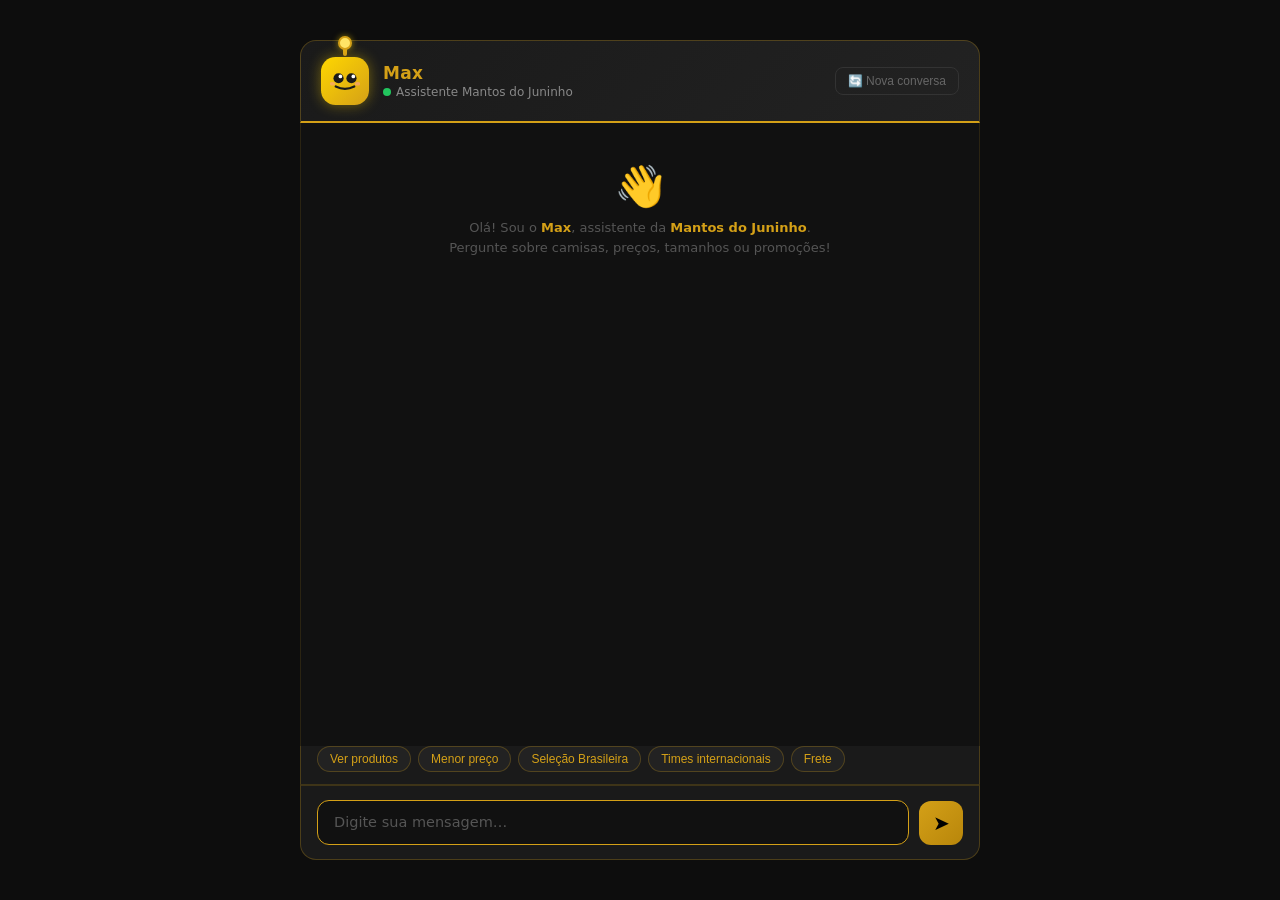
==== lojinha-assistente-AI/templates/index.html @ 774638bf "Adicionar assistente Max com interface de robozinho amarelo - Adiciona lojinha-assistente-AI: app Fl" ====
<!DOCTYPE html>
<html lang="pt-BR">
<head>
  <meta charset="UTF-8" />
  <meta name="viewport" content="width=device-width, initial-scale=1.0" />
  <title>Max — Assistente Mantos do Juninho</title>
  <style>
    * { margin: 0; padding: 0; box-sizing: border-box; }

    body {
      font-family: 'Segoe UI', system-ui, sans-serif;
      background: #0d0d0d;
      min-height: 100vh;
      display: flex;
      flex-direction: column;
      align-items: center;
      justify-content: center;
      padding: 16px;
    }

    /* ── Header ── */
    .chat-wrapper {
      width: 100%;
      max-width: 680px;
      display: flex;
      flex-direction: column;
      height: 92vh;
      max-height: 820px;
    }

    .chat-header {
      background: linear-gradient(135deg, #1a1a1a 0%, #222 100%);
      border: 1px solid #D4A01744;
      border-bottom: 2px solid #D4A017;
      border-radius: 16px 16px 0 0;
      padding: 16px 20px;
      display: flex;
      align-items: center;
      gap: 14px;
    }

    .avatar {
      width: 48px;
      height: 48px;
      border-radius: 30%;
      background: linear-gradient(135deg, #FFD700, #D4A017);
      display: flex;
      align-items: center;
      justify-content: center;
      flex-shrink: 0;
      box-shadow: 0 0 14px #FFD70066;
      position: relative;
      overflow: visible;
    }

    .avatar::before {
      content: '';
      position: absolute;
      top: -13px;
      left: 50%;
      transform: translateX(-50%);
      width: 4px;
      height: 12px;
      background: #D4A017;
      border-radius: 2px;
    }

    .avatar::after {
      content: '';
      position: absolute;
      top: -21px;
      left: 50%;
      transform: translateX(-50%);
      width: 10px;
      height: 10px;
      background: #FFE566;
      border-radius: 50%;
      border: 2px solid #D4A017;
      box-shadow: 0 0 6px #FFD70088;
    }

    .header-info h1 {
      font-size: 17px;
      font-weight: 700;
      color: #D4A017;
      letter-spacing: 0.3px;
    }

    .header-info p {
      font-size: 12px;
      color: #888;
      margin-top: 2px;
    }

    .status-dot {
      width: 8px;
      height: 8px;
      background: #22c55e;
      border-radius: 50%;
      display: inline-block;
      margin-right: 5px;
      animation: pulse 2s infinite;
    }

    @keyframes pulse {
      0%, 100% { opacity: 1; }
      50% { opacity: 0.4; }
    }

    .btn-reset {
      margin-left: auto;
      background: none;
      border: 1px solid #333;
      color: #666;
      font-size: 12px;
      padding: 6px 12px;
      border-radius: 8px;
      cursor: pointer;
      transition: all .2s;
      white-space: nowrap;
    }
    .btn-reset:hover { border-color: #D4A017; color: #D4A017; }

    /* ── Messages ── */
    .chat-messages {
      flex: 1;
      overflow-y: auto;
      padding: 20px 16px;
      background: #111;
      border-left: 1px solid #D4A01722;
      border-right: 1px solid #D4A01722;
      display: flex;
      flex-direction: column;
      gap: 12px;
      scroll-behavior: smooth;
    }

    .chat-messages::-webkit-scrollbar { width: 4px; }
    .chat-messages::-webkit-scrollbar-track { background: #111; }
    .chat-messages::-webkit-scrollbar-thumb { background: #D4A01744; border-radius: 4px; }

    .msg {
      display: flex;
      gap: 10px;
      animation: slideIn .2s ease;
    }
    @keyframes slideIn {
      from { opacity: 0; transform: translateY(8px); }
      to   { opacity: 1; transform: translateY(0); }
    }

    .msg.user { flex-direction: row-reverse; }

    .msg-avatar {
      width: 34px;
      height: 34px;
      border-radius: 50%;
      display: flex;
      align-items: center;
      justify-content: center;
      font-size: 15px;
      flex-shrink: 0;
      align-self: flex-end;
    }

    .msg.bot .msg-avatar {
      background: linear-gradient(135deg, #FFD700, #D4A017);
      border-radius: 30%;
      position: relative;
      overflow: visible;
      box-shadow: 0 0 8px #FFD70055;
    }

    .msg.bot .msg-avatar::before {
      content: '';
      position: absolute;
      top: -9px;
      left: 50%;
      transform: translateX(-50%);
      width: 3px;
      height: 8px;
      background: #D4A017;
      border-radius: 2px;
    }

    .msg.bot .msg-avatar::after {
      content: '';
      position: absolute;
      top: -15px;
      left: 50%;
      transform: translateX(-50%);
      width: 7px;
      height: 7px;
      background: #FFE566;
      border-radius: 50%;
      border: 1.5px solid #D4A017;
    }

    .msg.user .msg-avatar { background: #2a2a2a; border: 1px solid #333; }

    .msg-bubble {
      max-width: 72%;
      padding: 12px 16px;
      border-radius: 16px;
      font-size: 14.5px;
      line-height: 1.55;
      word-break: break-word;
      white-space: pre-wrap;
    }

    .msg.bot .msg-bubble {
      background: #1c1c1c;
      border: 1px solid #D4A01733;
      color: #e8e8e8;
      border-bottom-left-radius: 4px;
    }

    .msg.user .msg-bubble {
      background: linear-gradient(135deg, #D4A017, #c49010);
      color: #000;
      font-weight: 500;
      border-bottom-right-radius: 4px;
    }

    /* ── Typing indicator ── */
    .typing {
      display: flex;
      gap: 10px;
      align-items: flex-end;
    }

    .typing-avatar {
      width: 34px;
      height: 34px;
      border-radius: 30%;
      background: linear-gradient(135deg, #FFD700, #D4A017);
      display: flex;
      align-items: center;
      justify-content: center;
      flex-shrink: 0;
      position: relative;
      overflow: visible;
      box-shadow: 0 0 8px #FFD70055;
    }

    .typing-avatar::before {
      content: '';
      position: absolute;
      top: -9px;
      left: 50%;
      transform: translateX(-50%);
      width: 3px;
      height: 8px;
      background: #D4A017;
      border-radius: 2px;
    }

    .typing-avatar::after {
      content: '';
      position: absolute;
      top: -15px;
      left: 50%;
      transform: translateX(-50%);
      width: 7px;
      height: 7px;
      background: #FFE566;
      border-radius: 50%;
      border: 1.5px solid #D4A017;
    }

    .typing-bubble {
      background: #1c1c1c;
      border: 1px solid #D4A01733;
      border-radius: 16px;
      border-bottom-left-radius: 4px;
      padding: 14px 18px;
      display: flex;
      gap: 5px;
      align-items: center;
    }

    .dot {
      width: 7px;
      height: 7px;
      background: #D4A017;
      border-radius: 50%;
      animation: bounce 1.2s infinite;
    }
    .dot:nth-child(2) { animation-delay: .2s; }
    .dot:nth-child(3) { animation-delay: .4s; }

    @keyframes bounce {
      0%, 80%, 100% { transform: translateY(0); opacity: .4; }
      40%           { transform: translateY(-6px); opacity: 1; }
    }

    /* ── Input area ── */
    .chat-input-area {
      background: #1a1a1a;
      border: 1px solid #D4A01744;
      border-top: 2px solid #D4A01733;
      border-radius: 0 0 16px 16px;
      padding: 14px 16px;
      display: flex;
      gap: 10px;
      align-items: flex-end;
    }

    #input-msg {
      flex: 1;
      background: #111;
      border: 1px solid #333;
      border-radius: 12px;
      color: #e8e8e8;
      font-size: 14.5px;
      padding: 11px 16px;
      resize: none;
      outline: none;
      max-height: 120px;
      min-height: 44px;
      overflow-y: auto;
      line-height: 1.45;
      font-family: inherit;
      transition: border-color .2s;
    }
    #input-msg:focus { border-color: #D4A017; }
    #input-msg::placeholder { color: #555; }

    #btn-send {
      width: 44px;
      height: 44px;
      border-radius: 12px;
      border: none;
      background: linear-gradient(135deg, #D4A017, #b8860b);
      color: #000;
      font-size: 20px;
      cursor: pointer;
      display: flex;
      align-items: center;
      justify-content: center;
      flex-shrink: 0;
      transition: transform .15s, opacity .15s;
    }
    #btn-send:hover  { transform: scale(1.06); }
    #btn-send:active { transform: scale(.96); }
    #btn-send:disabled { opacity: .4; cursor: default; transform: none; }

    /* ── Sugestões rápidas ── */
    .quick-btns {
      display: flex;
      gap: 7px;
      flex-wrap: wrap;
      padding: 0 16px 12px;
      background: #1a1a1a;
      border-left: 1px solid #D4A01744;
      border-right: 1px solid #D4A01744;
    }

    .quick-btn {
      background: #222;
      border: 1px solid #D4A01744;
      border-radius: 20px;
      color: #D4A017;
      font-size: 12px;
      padding: 5px 12px;
      cursor: pointer;
      transition: all .2s;
      white-space: nowrap;
    }
    .quick-btn:hover { background: #D4A01722; border-color: #D4A017; }

    /* ── Boas-vindas ── */
    .welcome {
      text-align: center;
      padding: 20px 10px;
      color: #555;
    }
    .welcome .icon { font-size: 40px; margin-bottom: 8px; }
    .welcome p { font-size: 13px; line-height: 1.5; }
    .welcome strong { color: #D4A017; }
  </style>
</head>
<body>

<div class="chat-wrapper">

  <!-- Header -->
  <div class="chat-header">
    <div class="avatar"><svg xmlns="http://www.w3.org/2000/svg" viewBox="0 0 32 26" width="30" height="24"><circle cx="9" cy="10" r="5.5" fill="#1a1a1a"/><circle cx="23" cy="10" r="5.5" fill="#1a1a1a"/><circle cx="11" cy="8" r="2" fill="white"/><circle cx="25" cy="8" r="2" fill="white"/><path d="M6 19 Q16 24 26 19" stroke="#1a1a1a" stroke-width="2.5" fill="none" stroke-linecap="round"/><ellipse cx="2.5" cy="16" rx="3" ry="2" fill="#ff9999" opacity="0.55"/><ellipse cx="29.5" cy="16" rx="3" ry="2" fill="#ff9999" opacity="0.55"/></svg></div>
    <div class="header-info">
      <h1>Max</h1>
      <p><span class="status-dot"></span>Assistente Mantos do Juninho</p>
    </div>
    <button class="btn-reset" onclick="resetarChat()">🔄 Nova conversa</button>
  </div>

  <!-- Messages -->
  <div class="chat-messages" id="chat-messages">
    <div class="welcome">
      <div class="icon">👋</div>
      <p>Olá! Sou o <strong>Max</strong>, assistente da <strong>Mantos do Juninho</strong>.<br/>
         Pergunte sobre camisas, preços, tamanhos ou promoções!</p>
    </div>
  </div>

  <!-- Quick replies -->
  <div class="quick-btns" id="quick-btns">
    <button class="quick-btn" onclick="enviarRapido('Quais camisas vocês têm?')">Ver produtos</button>
    <button class="quick-btn" onclick="enviarRapido('Qual a camisa mais barata?')">Menor preço</button>
    <button class="quick-btn" onclick="enviarRapido('Tem camisa do Brasil?')">Seleção Brasileira</button>
    <button class="quick-btn" onclick="enviarRapido('Quais times internacionais têm?')">Times internacionais</button>
    <button class="quick-btn" onclick="enviarRapido('Como funciona o frete?')">Frete</button>
  </div>

  <!-- Input -->
  <div class="chat-input-area">
    <textarea
      id="input-msg"
      placeholder="Digite sua mensagem…"
      rows="1"
      onkeydown="teclaEnter(event)"
      oninput="ajustarAltura(this)"
    ></textarea>
    <button id="btn-send" onclick="enviarMensagem()" title="Enviar">➤</button>
  </div>

</div>

<script>
  const messagesEl = document.getElementById('chat-messages');
  const inputEl    = document.getElementById('input-msg');
  const sendBtn    = document.getElementById('btn-send');
  const quickBtns  = document.getElementById('quick-btns');
  let aguardando   = false;

  const robotFaceSVG = `<svg xmlns="http://www.w3.org/2000/svg" viewBox="0 0 24 20" width="20" height="17"><circle cx="7" cy="8" r="4" fill="#1a1a1a"/><circle cx="17" cy="8" r="4" fill="#1a1a1a"/><circle cx="8.5" cy="6.5" r="1.5" fill="white"/><circle cx="18.5" cy="6.5" r="1.5" fill="white"/><path d="M5 14.5 Q12 18.5 19 14.5" stroke="#1a1a1a" stroke-width="2" fill="none" stroke-linecap="round"/><ellipse cx="2.5" cy="12" rx="2.5" ry="2" fill="#ff9999" opacity="0.55"/><ellipse cx="21.5" cy="12" rx="2.5" ry="2" fill="#ff9999" opacity="0.55"/></svg>`;

  function scrollFundo() {
    messagesEl.scrollTop = messagesEl.scrollHeight;
  }

  function ajustarAltura(el) {
    el.style.height = 'auto';
    el.style.height = Math.min(el.scrollHeight, 120) + 'px';
  }

  function teclaEnter(e) {
    if (e.key === 'Enter' && !e.shiftKey) {
      e.preventDefault();
      enviarMensagem();
    }
  }

  function adicionarMsg(texto, tipo) {
    const div = document.createElement('div');
    div.className = `msg ${tipo}`;

    const avatar = document.createElement('div');
    avatar.className = 'msg-avatar';
    if (tipo === 'bot') avatar.innerHTML = robotFaceSVG;
    else avatar.textContent = '👤';

    const bubble = document.createElement('div');
    bubble.className = 'msg-bubble';
    bubble.textContent = texto;

    div.appendChild(avatar);
    div.appendChild(bubble);
    messagesEl.appendChild(div);
    scrollFundo();
  }

  function mostrarTyping() {
    const div = document.createElement('div');
    div.className = 'typing';
    div.id = 'typing-indicator';
    div.innerHTML = `
      <div class="typing-avatar">${robotFaceSVG}</div>
      <div class="typing-bubble">
        <div class="dot"></div>
        <div class="dot"></div>
        <div class="dot"></div>
      </div>`;
    messagesEl.appendChild(div);
    scrollFundo();
  }

  function removerTyping() {
    const t = document.getElementById('typing-indicator');
    if (t) t.remove();
  }

  function esconderQuickBtns() {
    quickBtns.style.display = 'none';
  }

  async function enviarMensagem() {
    if (aguardando) return;
    const texto = inputEl.value.trim();
    if (!texto) return;

    esconderQuickBtns();
    adicionarMsg(texto, 'user');
    inputEl.value = '';
    inputEl.style.height = 'auto';

    aguardando = true;
    sendBtn.disabled = true;
    mostrarTyping();

    try {
      const res = await fetch('/assistente/chat', {
        method: 'POST',
        headers: { 'Content-Type': 'application/json' },
        body: JSON.stringify({ mensagem: texto }),
      });
      const data = await res.json();
      removerTyping();

      if (data.resposta) {
        adicionarMsg(data.resposta, 'bot');
      } else {
        adicionarMsg('Ops, algo deu errado. Tente novamente!', 'bot');
      }
    } catch {
      removerTyping();
      adicionarMsg('Não consegui me conectar. Verifique sua conexão.', 'bot');
    }

    aguardando = false;
    sendBtn.disabled = false;
    inputEl.focus();
  }

  function enviarRapido(texto) {
    inputEl.value = texto;
    enviarMensagem();
  }

  async function resetarChat() {
    await fetch('/assistente/reset', { method: 'POST' });
    messagesEl.innerHTML = `
      <div class="welcome">
        <div class="icon">👋</div>
        <p>Olá! Sou o <strong>Max</strong>, assistente da <strong>Mantos do Juninho</strong>.<br/>
           Pergunte sobre camisas, preços, tamanhos ou promoções!</p>
      </div>`;
    quickBtns.style.display = 'flex';
    inputEl.focus();
  }

  inputEl.focus();
</script>

</body>
</html>
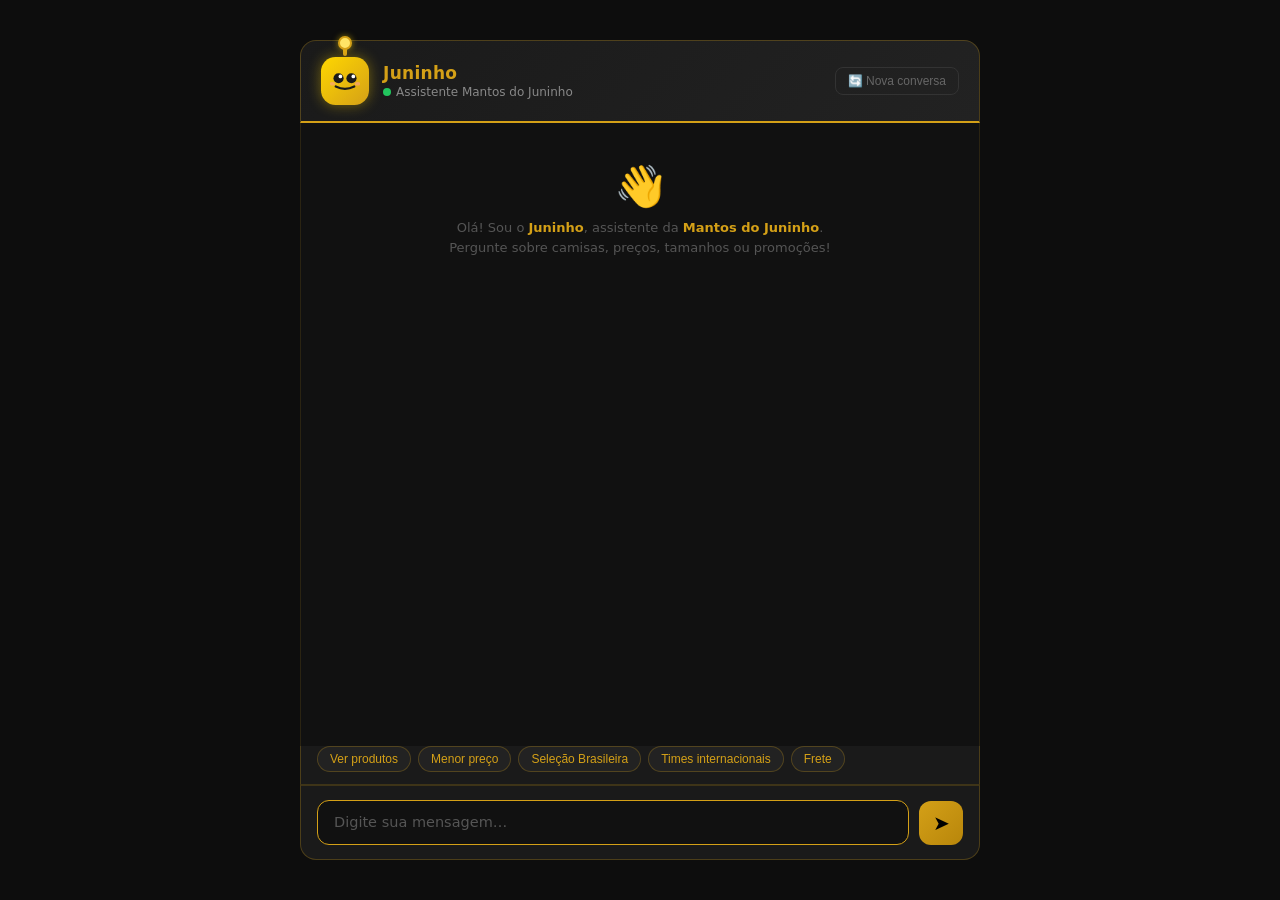
==== commit 7800cfc8: "Renomear assistente de Max para Juninho - api/max.py renomeado para api/juninho.py - vercel.json atu" ====
--- a/lojinha-assistente-AI/templates/index.html
+++ b/lojinha-assistente-AI/templates/index.html
@@ -3,7 +3,7 @@
 <head>
   <meta charset="UTF-8" />
   <meta name="viewport" content="width=device-width, initial-scale=1.0" />
-  <title>Max — Assistente Mantos do Juninho</title>
+  <title>Juninho — Assistente Mantos do Juninho</title>
   <style>
     * { margin: 0; padding: 0; box-sizing: border-box; }
 
@@ -388,7 +388,7 @@
   <div class="chat-header">
     <div class="avatar"><svg xmlns="http://www.w3.org/2000/svg" viewBox="0 0 32 26" width="30" height="24"><circle cx="9" cy="10" r="5.5" fill="#1a1a1a"/><circle cx="23" cy="10" r="5.5" fill="#1a1a1a"/><circle cx="11" cy="8" r="2" fill="white"/><circle cx="25" cy="8" r="2" fill="white"/><path d="M6 19 Q16 24 26 19" stroke="#1a1a1a" stroke-width="2.5" fill="none" stroke-linecap="round"/><ellipse cx="2.5" cy="16" rx="3" ry="2" fill="#ff9999" opacity="0.55"/><ellipse cx="29.5" cy="16" rx="3" ry="2" fill="#ff9999" opacity="0.55"/></svg></div>
     <div class="header-info">
-      <h1>Max</h1>
+      <h1>Juninho</h1>
       <p><span class="status-dot"></span>Assistente Mantos do Juninho</p>
     </div>
     <button class="btn-reset" onclick="resetarChat()">🔄 Nova conversa</button>
@@ -398,7 +398,7 @@
   <div class="chat-messages" id="chat-messages">
     <div class="welcome">
       <div class="icon">👋</div>
-      <p>Olá! Sou o <strong>Max</strong>, assistente da <strong>Mantos do Juninho</strong>.<br/>
+      <p>Olá! Sou o <strong>Juninho</strong>, assistente da <strong>Mantos do Juninho</strong>.<br/>
          Pergunte sobre camisas, preços, tamanhos ou promoções!</p>
     </div>
   </div>
@@ -542,7 +542,7 @@
     messagesEl.innerHTML = `
       <div class="welcome">
         <div class="icon">👋</div>
-        <p>Olá! Sou o <strong>Max</strong>, assistente da <strong>Mantos do Juninho</strong>.<br/>
+        <p>Olá! Sou o <strong>Juninho</strong>, assistente da <strong>Mantos do Juninho</strong>.<br/>
            Pergunte sobre camisas, preços, tamanhos ou promoções!</p>
       </div>`;
     quickBtns.style.display = 'flex';
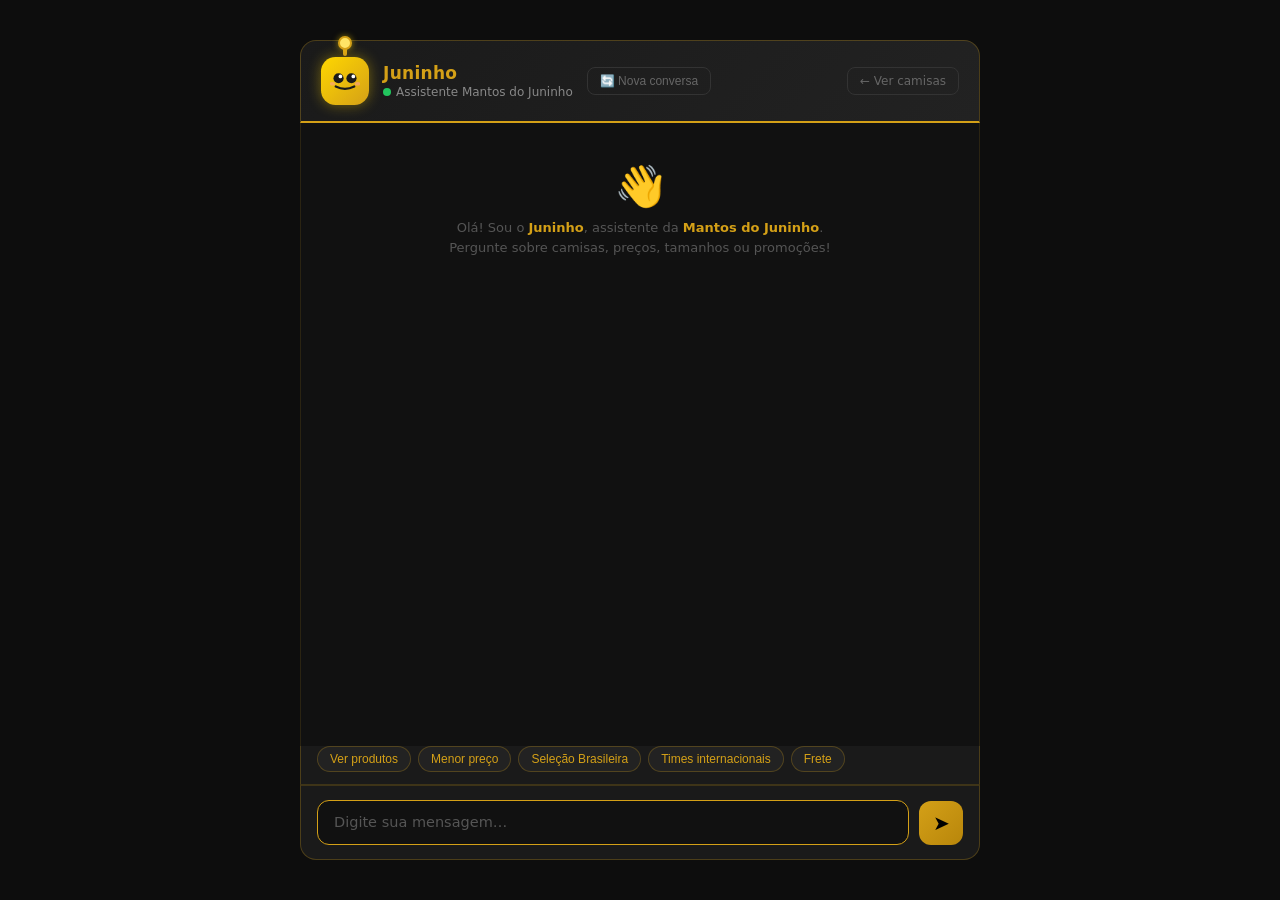
==== commit 0711847a: "Adicionar botao de voltar ao site no chat do Juninho Botao 'Ver camisas' no header do chat leva o us" ====
--- a/lojinha-assistente-AI/templates/index.html
+++ b/lojinha-assistente-AI/templates/index.html
@@ -108,6 +108,19 @@
     }
 
     .btn-reset {
+      background: none;
+      border: 1px solid #333;
+      color: #666;
+      font-size: 12px;
+      padding: 6px 12px;
+      border-radius: 8px;
+      cursor: pointer;
+      transition: all .2s;
+      white-space: nowrap;
+    }
+    .btn-reset:hover { border-color: #D4A017; color: #D4A017; }
+
+    .btn-voltar {
       margin-left: auto;
       background: none;
       border: 1px solid #333;
@@ -118,8 +131,12 @@
       cursor: pointer;
       transition: all .2s;
       white-space: nowrap;
-    }
-    .btn-reset:hover { border-color: #D4A017; color: #D4A017; }
+      text-decoration: none;
+      display: flex;
+      align-items: center;
+      gap: 5px;
+    }
+    .btn-voltar:hover { border-color: #D4A017; color: #D4A017; }
 
     /* ── Messages ── */
     .chat-messages {
@@ -392,6 +409,7 @@
       <p><span class="status-dot"></span>Assistente Mantos do Juninho</p>
     </div>
     <button class="btn-reset" onclick="resetarChat()">🔄 Nova conversa</button>
+    <a href="/" class="btn-voltar">← Ver camisas</a>
   </div>
 
   <!-- Messages -->
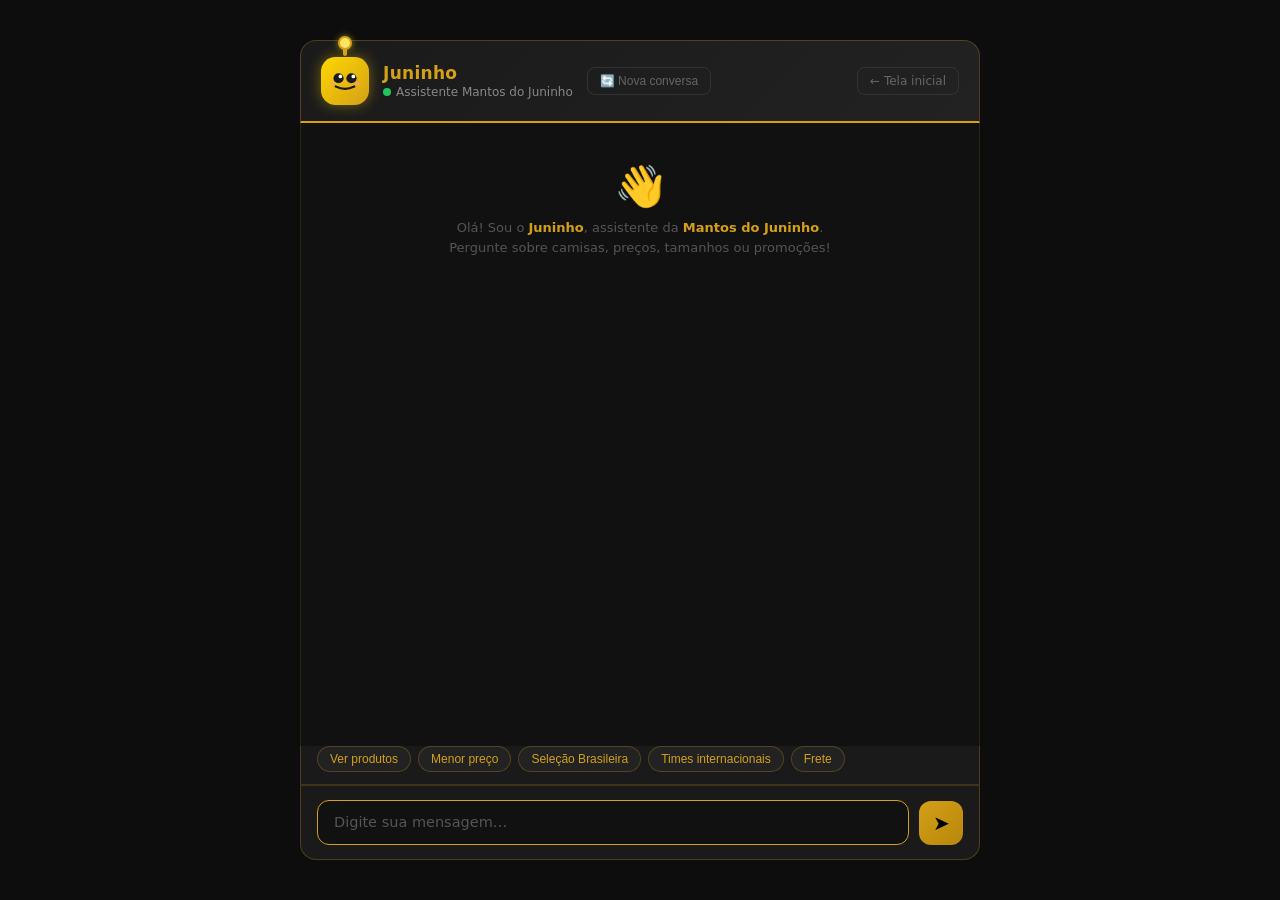
==== commit 061ce2f8: "Alterar texto do botao de voltar para 'Tela inicial' Co-Authored-By: Claude Sonnet 4.6 <noreply@anth" ====
--- a/lojinha-assistente-AI/templates/index.html
+++ b/lojinha-assistente-AI/templates/index.html
@@ -409,7 +409,7 @@
       <p><span class="status-dot"></span>Assistente Mantos do Juninho</p>
     </div>
     <button class="btn-reset" onclick="resetarChat()">🔄 Nova conversa</button>
-    <a href="/" class="btn-voltar">← Ver camisas</a>
+    <a href="/" class="btn-voltar">← Tela inicial</a>
   </div>
 
   <!-- Messages -->
